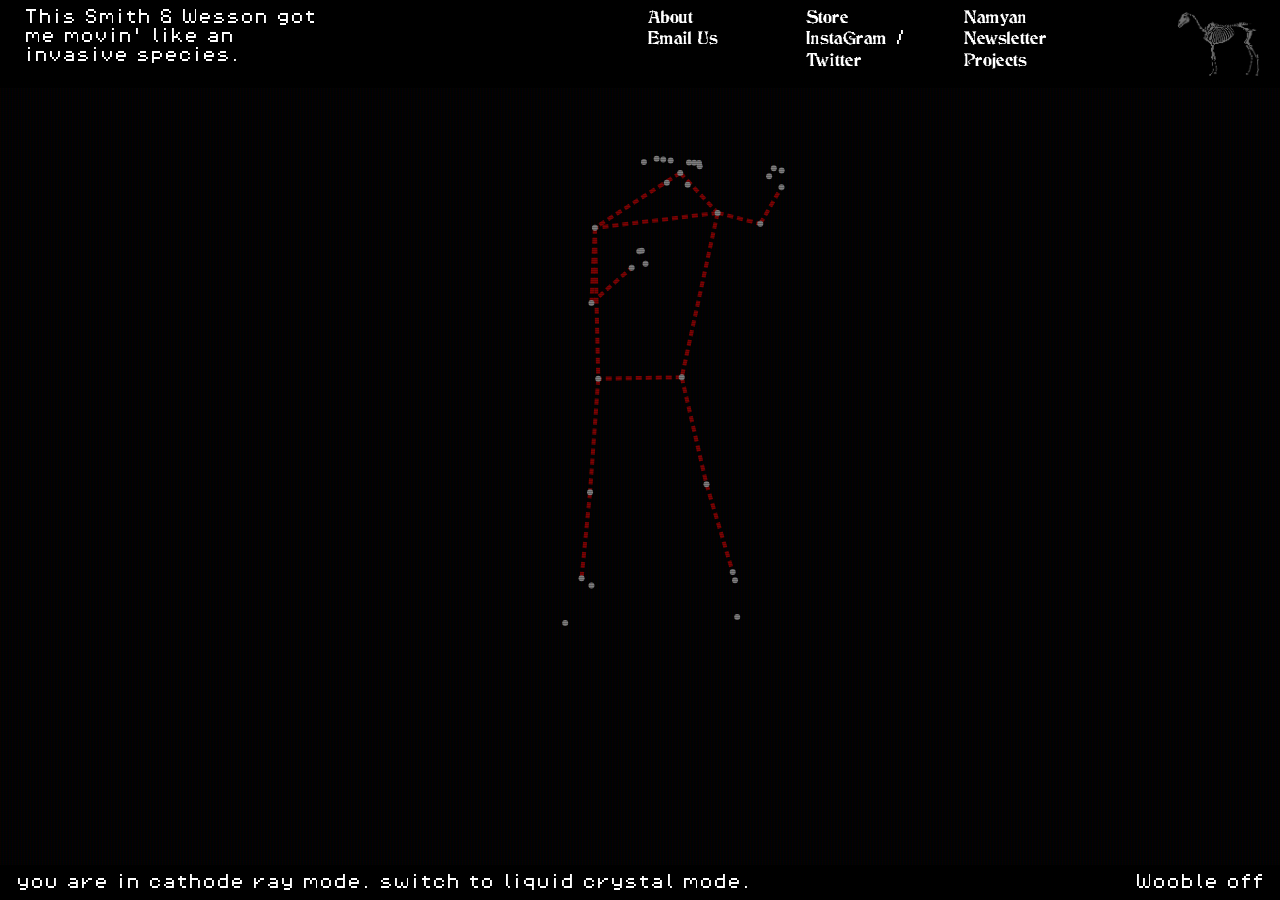
==== index.html @ b389b3a9 "reorder projects descending by date, add hero video to index, compress to mp4" ====
<!DOCTYPE html>
<html>
<head>
  <title>NAMYAN</title>
  <link rel="shortcut icon" type="image/png" href="mouse.png">
  <link rel="icon" type="image/png" href="gmouse.png">

  <meta charset="UTF-8">
  <meta name="viewport" content="width=device-width, initial-scale=1.0, user-scalable=no">
  <meta name="title" content="NAMYAN">
  <meta name="description" content="NAMYAN">

  <!-- Open Graph -->
  <meta property="og:type" content="website">
  <meta property="og:url" content="https://namyan.org/">
  <meta property="og:title" content="NAMYAN">
  <meta property="og:description" content="NAMYAN">
  <meta property="og:image" content="meta.jpg">

  <!-- Twitter Cards -->
  <meta property="twitter:card" content="summary_large_image">
  <meta property="twitter:url" content="https://namyan.org/">
  <meta property="twitter:title" content="NAMYAN">
  <meta property="twitter:description" content="NAMYAN">
  <meta property="twitter:image" content="meta.jpg">

  <!-- Local CSS -->
  <link rel="stylesheet" href="styles.css">
  <link id="mode" rel="stylesheet" href="crt.css">

</head>
<body>

  <svg style="position:fixed;width:0;height:0;z-index:-1" aria-hidden="true">
    <filter id="fisheye">
      <feTurbulence type="fractalNoise" baseFrequency="0.015" numOctaves="1" result="noise"/>
      <feDisplacementMap in="SourceGraphic" in2="noise" scale="30" xChannelSelector="R" yChannelSelector="G"/>
    </filter>
    <filter id="fisheye2">
      <feTurbulence type="fractalNoise" baseFrequency="0.015" numOctaves="1" result="noise"/>
      <feDisplacementMap in="SourceGraphic" in2="noise" scale="25" xChannelSelector="G" yChannelSelector="B"/>
    </filter>
  </svg>

  <div id="header">


  <div class="grid-2">
    <div class="grid-2 def-div">
      <span id="definition" class="defintion"></span>
      <nav class="mobile-menu">Menu</nav>
    </div>
  </div>

  <div class="grid-2">
    <div class="grid-4">
      <ul class="nav">
       <li><a id="link-about" href="about.html">About</a></li>
       <li><a id="" href="mailto:namyan@namyan.org">Email Us</a></li>
        <!-- <li><a id="link-projects" href="projects.html">Projects</a></li> -->
      </ul>
    </div>
    <div class="grid-4">
      <ul class="nav">
               <li><a id="link-support" href="store.html">Store</a></li>
                <li><a id="" href="https://instagram.com/namyan.co" target="_blank">InstaGram</a> / 
            <a href="https://twitter.com/namyan" target="_blank">Twitter</a>
        <!-- <li><a id="link-support" href="store.html">Store</a></li> -->
      </ul>
    </div>
    <div class="grid-4">
      <ul class="nav">
        <li><a id="link-newsletter" href="newsletter.html" target="_blank">Namyan Newsletter</a></li>
        <li><a id="link-projects" href="projects.html">Projects</a></li>
        </li>
      </ul>
    </div>
    <div class="grid-4">
      <div class="nav logo">
        <a href="index.html"><img src="bhorse-bones.png"></a>
      </div>
    </div>
  </div>
</div>
<!-- Fix this -->
<div class="mobile-menu-content">
  <h2><a id="link-participate" href="participate.html">Participate</a></h2>
  <h2><a id="link-projects" href="projects.html">Projects</a></h2>
  <h2><a id="link-about" href="about.html">About</a></h2>
  <h2><a id="link-store" href="store.html">Store</a></h2>
  <h2><a id="link-support" href="donate.html">Support Us</a></h2>
  <h2><a id="link-newsletter" href="newsletter.html" target="_blank">Namyan Newsletter</a></h2>
  <h2><a id="" href="mailto:namyan@gmail.com">Email</a></h2>
  <h2><a id="" href="https://instagram.com/namyan.co" target="_blank">InstaGram</a></h2>
  <h2><a href="https://twitter.com/namyan" target="_blank">Twitter</a></h2>
</div>

  



  <div id="footer">
    <div class="mode"><button id="mode-toggle"></button></div>
    <div class="wobble"><button id="wobble-toggle">Wooble off</button></div>
  </div>


  <div class="website-grid grid-hide">
    <div class="grid-inner">
      <section>
        <div class="grid-2">
          <!-- <div class="chars chars1"></div> -->
          <p class="large">NA</p>
        </div>
        <div class="grid-2">
          <!-- <div class="chars chars1"></div> -->
          <p class="large">M</p>
        </div>
        <div class="grid-2">
          <!-- <div class="chars chars3"></div> -->
          <p class="large">Y</p>
        </div>
        <div class="grid-2">
          <!-- <div class="chars chars4"></div> -->
          <p class="large">AN</p>
        </div>
      </section>
    </div>
  </div>


  <div class="crt-overlay crt-overlay-fullsize"></div>

  <div id="shell" class="shell shell-fullsize home animation alpha" style="min-height: 50vh; display: flex; flex-direction: column;">
  <!-- Loader block here -->
  <div class="loader-content">
    <canvas id="pose-loader" width="400" height="400">
    </canvas>
  </div>

  
 
    <div id="home" class="hide-content shell-content" style="flex: 1; display: flex; flex-direction: column;">




      <div class="intro crt home-intro" style="margin-bottom:80px">

        <!-- <div class="break"></div> -->
        <p tabindex="0" class="large" style="font-size:calc(16px + 2vw) !important">
          <span id="session-name"><a href="index.html">NAMYAN</a></span>
    <span class="tm-mark">  <span style="font-family: var(--alpha-title-font); color:var(--alpha-link); font-size:0.65em"> ™ </span> </span> 
        </p>
      </div>
      
      <!-- Hero video -->
      <div class="grid-2 featured alpha weekend-intensive" style="width:100%; height:35vh; margin-bottom:var(--body-margin); padding:0; border:none; overflow:hidden;">
        <video autoplay muted loop playsinline preload="metadata" style="width:100%;height:100%;object-fit:cover;border-radius:var(--border-rad);">
          <source src="images/Chapel/reverb.mp4" type="video/mp4">
        </video>
      </div>

     <div class="intro-featured" style="margin-top:auto">
        <div class="rows-2">

          <div style="display:flex;gap:var(--body-margin);width:100%">

            <div class="grid-2 featured alpha weekend-intensive" style="width:50%">
              <div class="featured-text">
                <div class="top">
                  <h4 class="type "><a class="pill" href="projects.html">Projects</a></h4>
            <h2 class="title class" style="overflow-wrap: break-word;">Shephard</h2>
                  <h6 class="index-teachers">Photo Shoot</h6>
                </div>
                <div class="bottom">
                  <br><h4 class="details">March, 2026<span class="dot"> · </span>Directed by Usaid Azeem<br>Harun Khan</h4>
                </div>
              </div>
            </div>

            <div class="grid-2 featured alpha weekend-intensive" style="width:50%">
              <div class="featured-text">
                <div class="top">
                  <h4 class="type "><a class="pill" href="projects.html">Projects</a></h4>
            <h2 class="title class" style="overflow-wrap: break-word;">DIS-EXT</h2>
                  <h6 class="index-teachers">Publication</h6>
                </div>
                <div class="bottom">
                  <br><h4 class="details">Feb, 2026<span class="dot"> · </span>Researched by Harun Khan<br>Usaid Azeem</h4>
                </div>
              </div>
            </div>

          </div>

          <div style="display:flex;gap:var(--body-margin);width:100%">
            <div class="grid-2 featured alpha weekend-intensive" style="width:100%">
              <div class="featured-text">
                <div class="top">
                  <h4 class="type "><a class="pill" href="projects.html">Projects</a></h4>
            <h2 class="title class" style="overflow-wrap: break-word;">Reverand</h2>
                  <h6 class="index-teachers">Photo Shoot</h6>
                </div>
                <div class="bottom">
                  <br><h4 class="details">Aug, 2025<span class="dot"> · </span>Directed by Usaid Azeem<br>Harun Khan</h4>
                </div>
              </div>
            </div>
          </div>

        </div>

      </div>




    </div>





  <script src="open.js"></script>
  <script src="outside.js"></script>

</body>
</html>
---- styles.css ----
:root {
    --text-margin: 10vh;
    --body-margin: 1.25vw;
    --program-margin: .5vw;

    --header-height: 88px;
    --footer-height: 35px;
    --border-rad: 4px;

    --small-text: var(--main-small-text);
    --small-line-height: var(--main-small-line-height);
    --medium-text: var(--main-medium-text);
    --medium-line-height: var(--main-medium-line-height);
    --large-text: var(--main-large-text);
    --large-line-height: var(--main-large-line-height);

    --main-small-text: calc(14px + 0.1vw);
    --main-small-line-height: 1;
    --main-medium-text: calc(20px + 0.34vw);
    --main-medium-line-height: 1.1;
    --main-large-text: calc(24px + 2vw);
    --main-large-line-height: 1;

    --main-title-font: 'Hershey', sans-serif;
    --main-header-font: 'Hershey', sans-serif;
    --main-body-font: 'Hershey', sans-serif;
    --main-special-font: 'Screenfont', monospace;

    --alpha-title-font: 'Geneva 9', sans-serif;
    --alpha-header-font: 'Arastin Pro', sans-serif;
    --alpha-body-font: 'DIN Alternate', sans-serif;
    --alpha-special-font: 'Ductus', sans-serif;
}

@font-face {
  font-family: 'Hershey';
  src: url('fonts/JMH Cthulhumbus Arcade.otf') format('opentype');
  font-weight: bold;
}
@font-face {
  font-family: 'Hershey';
  src: url('fonts/PixelOperator8.ttf') format('truetype');
  font-weight: normal;
}
@font-face {
  font-family: 'Geneva 9';
  src: url('fonts/JMH Cthulhumbus Arcade.otf') format('opentype');
}
@font-face {
  font-family: 'Arastin Pro';
  src: url('fonts/PixelOperator8.ttf') format('truetype');
}
@font-face {
  font-family: 'DIN Alternate';
  src: url('fonts/PixelOperator8.ttf') format('truetype');
}
@font-face {
  font-family: 'Ductus';
  src: url('fonts/JMH Cthulhumbus Arcade.otf') format('opentype');
}
@font-face {
  font-family: 'Screenfont';
  src: url('fonts/PixelOperatorMono-Bold.ttf') format('truetype');
}

.alpha.featured .title,
.alpha #session-name, #tag.alpha {
  font-family: var(--alpha-title-font) !important;
  letter-spacing: 0.1rem;
  -webkit-text-stroke: 2px;
}

#tag.alpha {
  color: var(--alpha-text);
}

.alpha.session .title.class {
  font-size: calc(var(--large-text) * .7) !important;
}

.alpha .index-teachers {
  letter-spacing: .05rem;
  font-size: 1.7rem;
}

.alpha #home {
  gap: 0px;
  position: relative;
}

.currently .alpha, .alpha .home-intro {
  position: relative;
}

.alpha p.large {
  font-size: calc(20px + 1.5vw) !important;
}

#session-name a {
  text-decoration: none !important;
}

html {
  box-sizing: border-box;
  scroll-behavior: smooth;
}

.fisheye {
  perspective: 600px;
  perspective-origin: 50% 40%;
}

.fisheye .shell,
.fisheye #shell {
  transform: rotateX(2deg) scale(0.97);
  transform-style: preserve-3d;
  filter: url(#fisheye);
}

.fisheye #header {
  transform: rotateX(-1deg) scale(1.02);
  transform-style: preserve-3d;
  filter: url(#fisheye2);
}

.fisheye #footer {
  transform: rotateX(-1deg) scale(1.02);
  transform-style: preserve-3d;
  filter: url(#fisheye2);
}

*, *:before, *:after {
  box-sizing: inherit;
}

body {
  background-color: var(--background);
  margin: 0;
  font: var(--main-title-font);
  color: inherit;
}

h1, h2, h3, h4, h5, p, ul, li {
  margin: 0;
}

h1 {
  -ms-transform: rotate(0deg) !important;
  -webkit-transform: rotate(0deg) !important;
  transform: rotate(0deg) !important;
}

h1, p.large, .mobile-menu, a.large, h8 {
  font-size: var(--large-text) !important;
  font-weight: lighter;
  font-family: var(--main-title-font);
}

.session .title, .project .title {
  font-size: var(--large-text) !important;
  word-break: break-word;
}

.featured:hover .title, .title:hover,
.featured:hover h6,
.entity:hover h3 {
  color: var(--text-link);
}

.project h4.type {
  text-transform: lowercase;
}

.project h2, .project h6 {
  font-size: var(--medium-text);
}

h2, .mobile-menu-content h2 a {
  font-size: var(--medium-text);
  font-family: var(--main-title-font);
}

h3, section .grid-2 p, .block-text, section .grid-2 ul {
  font-size: var(--medium-text);
  font-weight: lighter;
  line-height: var(--medium-line-height);
  letter-spacing: -.5px;
}

h3, section .grid-2 p, .block-text {
  margin-bottom: calc(var(--text-margin)/3);
}

.labels-info h3 {
  margin-bottom: 0px !important;
  margin-top: calc(var(--body-margin)/3);
}

section .grid-2 ul ul {
  padding-inline-start: calc(var(--body-margin)*6 * -1);
}

section .grid-2 ul li {
  margin-bottom: var(--body-margin);
}

.grid-2 p, section .grid-2 ul {
  padding-right: calc(var(--text-margin)/2);
  list-style: none;
}

.block-text .test-icon, p .test-icon {
  color: var(--text-color);
}
.block-text .test-icon::before, p .test-icon::before, .sfpc-link .test-icon::before {
  content: "\25E6\FE0E";
}
.block-text:nth-of-type(3n) .test-icon::before, p .test-icon:nth-of-type(3n)::before, .sfpc-link:nth-of-type(3n) .test-icon::before {
  content: "*\FE0E";
}
.block-text:nth-of-type(2n) .test-icon::before, p .test-icon:nth-of-type(2n)::before, .sfpc-link:nth-of-type(2n) .test-icon::before {
  content: "\25AB\FE0E";
}
.block-text:nth-of-type(4n) .test-icon::before, p .test-icon:nth-of-type(4n)::before, .sfpc-link:nth-of-type(4n) .test-icon::before {
  content: "\25CC\FE0E";
}
.block-text:nth-of-type(5n) .test-icon::before, p .test-icon:nth-of-type(5n)::before, .sfpc-link:nth-of-type(5n) .test-icon::before {
  content: "\2023\FE0E";
}

section .grid-2 ul li::before {
  content: "\25E6\FE0E";
  font-weight: bold;
  line-height: var(--medium-text);
  display: inline-block;
  width: 1.5em;
  margin-left: -1.5em;
  font-family: var(--main-special-font);
}

section .grid-2 ul li:nth-of-type(3n):before,
section .grid-2 ul:nth-of-type(3n) li:before {
  content: "*\FE0E";
  font-family: var(--main-special-font);
}

section .grid-2 ul li:nth-of-type(2n):before,
section .grid-2 ul:nth-of-type(2n) li:before {
  content: "\25AB\FE0E";
  font-family: var(--main-special-font);
}

section .grid-2 ul li:nth-of-type(4n):before,
section .grid-2 ul:nth-of-type(4n) li:before {
  content: "\25CC\FE0E";
  font-family: var(--main-special-font);
}

section .grid-2 ul li:nth-of-type(5n):before,
section .grid-2 ul:nth-of-type(5n) li:before {
  content: "\2023\FE0E";
  font-family: var(--main-special-font);
}

.no-margin-bottom {
  margin-bottom: 0px !important;
}

.top h3 {
  margin: 0px !important;
}

section .grid-2 p a, .details a, li a, ul a {
  font-weight: bold;
}

section .grid-2 p a:after {
  border-width: 0 0 0px !important;
}

section .grid-2 p a:hover {
  text-decoration: none;
}

section .grid-2 p.large a, a.large {
  font-weight: lighter;
}

.nav.logo img {
  width: 6px;
  height: auto;
  display: flex;
  align-items: center;
  padding: 4px;
}

h4, .roles, caption, figure, p.small, .small {
  font-size: var(--small-text);
  font-weight: bold;
  font-family: var(--main-title-font);
  letter-spacing: 0px;
}

h3 span.small.block {
  font-size: var(--small-text);
  font-weight: bold;
  font-family: var(--main-title-font);
  letter-spacing: 0px;
  display: block;
  background: none !important;
  padding: 3px 0px;
}

.roles {
  display: block;
  margin-top: calc(var(--body-margin)/20);
  margin-bottom: calc(var(--body-margin)/20);
}

h5 {
  font-size: var(--small-text);
  font-weight: normal;
  font-family: var(--main-title-font);
}

h6 {
  font-family: var(--main-special-font) !important;
  font-size: var(--medium-text);
  line-height: var(--medium-line-height);
  margin-bottom: 0;
  margin-top: 0;
  font-weight: lighter;
}

section .grid-2 h6 {
  margin-bottom: calc(var(--text-margin)/3);
  padding-top: calc(var(--text-margin)/3);
}

section .grid-2 h6:first-of-type {
  padding-top: 0px !important;
}

.test-icon {
  font-family: var(--main-special-font) !important;
  font-size: var(--medium-text);
}

p.large .test-icon {
  font-size: var(--large-text);
}

img {
  display: block;
  max-width: 100%;
}

.link-show-grid {
  cursor: pointer;
  display: inline-block;
  line-height: var(--large-text);
}

.website-grid {
  position: fixed;
  background: var(--background);
  padding: calc(var(--body-margin)/2) calc(var(--body-margin)/2) var(--footer-height) calc(var(--body-margin)/2);
  z-index: 999999999999999999999999999999 !important;
  top: 0px;
  left: 0px;
  width: 100%;
  height: 100%;
  opacity: .95;
  display: block;
  pointer-events: none;
  gap: var(--body-margin);
}

.grid-hide {
  opacity: 0;
  visibility: hidden;
}

.grid-show {
  opacity: 1;
  visibility: visible;
}

.grid-inner {
  padding: 0 var(--body-margin) 0 var(--body-margin);
  border-width: 2px;
  border-radius: var(--border-rad);
  height: calc(100vh - calc(var(--body-margin)/2) - var(--footer-height));
  box-sizing: border-box;
}

.grid-inner section {
  display: flex;
  flex-direction: row;
  flex-wrap: nowrap;
  justify-content: space-between;
  column-gap: var(--body-margin);
}

.website-grid .grid-2 {
  position: relative;
  border: 2px dotted var(--text-color);
  border-width: 2px;
  height: calc(100vh - calc(var(--body-margin)/2) - var(--footer-height) - 4px);
  line-height: calc(100vh - calc(var(--body-margin)*2));
  display: block;
  border-radius: var(--border-rad);
  text-align: center;
  box-sizing: border-box;
  width: 25%;
  overflow: hidden;
}

.website-grid .grid-2 p.large {
  position: absolute;
  left: 0px;
  bottom: 0px;
  text-align: center;
  width: 100%;
  padding-right: 0px !important;
  vertical-align: bottom;
}

.chars {
  position: relative;
  left: 0px;
  top: 0px;
  line-height: 1;
  overflow-wrap: break-word;
  word-wrap: break-word;
  hyphens: none;
  font-family: var(--main-special-font);
  text-align: justify;
}

.shell {
  background: var(--background);
  color: var(--text-color);
  border: 1px dotted #000;
  padding: var(--body-margin) var(--body-margin) 0 var(--body-margin);
  position: relative;
  z-index: 11;
  width: calc(100vw - var(--body-margin));
  margin: 0;
  overflow: scroll;
  border-radius: var(--border-rad);
  position: fixed;
  left: calc(var(--body-margin)/2);
  bottom: var(--footer-height);
}

.shell-fullsize {
  height: calc(100% - var(--footer-height) - var(--header-height));
  top: var(--header-height);
  bottom: auto;
}

.shell-fullsize iframe.newsletter-signup {
  border: 0;
  width: 100vw;
  height: calc(100%);
  position: absolute;
  left: 0px;
  top: 0px;
}

.loader-content {
  padding-top: 4vh;
  display: block;
  z-index: 99999999999999999999999999999999;
  width: 100%;
  height: 100%;
  word-break: break-word;
}

.loader-content p {
  display: block;
  word-break: break-word;
}

.loader-content p span {
  margin: 10px 0 0 10px;
  white-space: nowrap;
  overflow: hidden;
  width: 30em;
  animation: type 8s steps(60, end);
  word-break: break-all;
  line-height: var(--large-line-height);
  white-space: pre;
}

@keyframes type {
  from { width: 0; }
}

@keyframes cursor-blink {
  0% { opacity: 0; }
}

.loader-content p::after {
  content: "";
  width: 10px;
  height: calc(var(--large-text)*.5);
  display: inline-block;
  animation: cursor-blink 1.5s steps(2) infinite;
  margin-left: -10px;
}

.crt-overlay {
  padding: var(--body-margin) var(--body-margin) 0 var(--body-margin);
  pointer-events: none;
  z-index: 99999999999999999999999999999999;
  width: calc(100vw - var(--body-margin));
  margin: 0;
  border-radius: var(--border-rad);
  position: fixed;
  left: calc(var(--body-margin)/2);
}

.expand-intro {
  cursor: pointer;
}

.hide {
  display: inline-block;
  height: 0px !important;
  width: 0px !important;
  visibility: hidden;
  opacity: 0;
}

.hide-content {
  display: none;
}

.show {
  display: block;
  height: auto;
  visibility: visible;
  opacity: 1;
}

a {
  transition: all .2s ease-in-out;
}

#header {
  position: fixed;
  top: 0px;
  left: 0px;
  width: 100%;
  display: flex;
  justify-content: space-between;
  padding: calc(var(--body-margin)/2) var(--body-margin);
  z-index: 10000;
  background: #000;
  color: #fff;
  font-family: var(--main-title-font);
  font-weight: normal;
  font-size: var(--small-text);
  line-height: 1.25;
}

#header .grid-2 {
  width: 50%;
  display: flex;
  gap: var(--body-margin);
  padding-left: calc(var(--body-margin)/2);
  box-sizing: border-box;
}

#header .grid-2 .grid-2 {
  padding-left: 0px !important;
}

#header .grid-4 {
  width: 25%;
}

#header .grid-4 .nav a {
  color: #fff;
  text-decoration: none;
  line-height: 1.4;
}

#header .grid-4 .nav a:hover {
  text-decoration: underline;
}

#header ul {
  list-style: none;
  padding-inline-start: 0px !important;
}

#header .logo img {
  max-height: calc(var(--header-height) - calc(var(--body-margin)));
  height: var(--header-height);
  width: auto;
  float: right;
}

.def-div {
  cursor: pointer;
}

.def-div:hover {
  opacity: .6;
}

.logo, .mobile-menu {
  transition: all .2s ease-in-out;
}

.mobile-menu.hide-menu {
  pointer-events: none;
}

.logo:hover, .mobile-menu:hover {
  opacity: .6;
}

#footer {
  position: fixed;
  bottom: 0px;
  left: 0px;
  width: 100%;
  display: block;
  padding: 0 var(--body-margin);
  z-index: 10000;
  background: #000 !important;
  color: #fff;
  height: var(--footer-height);
}

#footer .mode {
  float: left;
  color: #fff;
  font-family: var(--main-title-font);
  font-weight: normal;
  font-size: var(--small-text);
  line-height: var(--footer-height);
  vertical-align: center;
}

#footer .mode a {
  font-weight: bold;
  text-decoration: none;
  color: #fff;
}

#footer .wobble {
  float: right;
  color: #fff;
  font-family: var(--main-title-font);
  font-weight: normal;
  font-size: var(--small-text);
  line-height: var(--footer-height);
  vertical-align: center;
  display: block;
}

#footer button, input[type="submit"], input[type="reset"] {
  background: none;
  color: inherit;
  border: none;
  padding: 0;
  font: inherit;
  cursor: pointer;
  outline: inherit;
}

.footer-left {
  float: left;
}

.footer-right {
  float: right;
}

section {
  display: flex;
  column-gap: calc(var(--body-margin));
  scroll-margin: var(--text-margin);
}

.break {
  border-bottom-width: 1px dotted;
  border-bottom: 1px dotted var(--text-color);
  margin-bottom: var(--text-margin);
  padding-bottom: var(--text-margin);
}

.break-endpage {
  margin-bottom: calc(var(--text-margin)*3);
}

.break-noline {
  margin-bottom: var(--text-margin);
}

.break-noline-small {
  margin-bottom: calc(var(--text-margin)/3);
}

section .left, section .grid-2 {
  width: 50%;
}

section.closed {
  display: flex;
  margin-bottom: 0px !important;
  padding-bottom: var(--text-margin);
  border-bottom: 0px !important;
}



#home {
  position: relative;
  z-index: 100;
  height: 100%;
  display: flex;
  flex-direction: row;
  flex-wrap: wrap;
  align-items: flex-start;
  align-content: space-between;
  gap: var(--text-margin);
}

.home {
  font-family: var(--main-title-font);
  color: var(--text-color);
}

.grid-1, .grid-1-img {
  display: flex;
  flex-wrap: wrap;
  justify-content: flex-start;
  column-gap: var(--body-margin);
  row-gap: var(--body-margin);
}

.currently {
  min-height: 20vh;
}

.rows-2 {
  display: flex;
  gap: var(--body-margin);
  flex-direction: column;
  flex-wrap: nowrap;
}

.grid-1 .grid-4, .grid-1-img .grid-4 {
  display: flex;
  width: calc(25% - var(--body-margin));
  min-width: 280px;
  flex: 1 1 calc(25% - var(--body-margin));
}

#section-projects .grid-1 .grid-4 {
  width: calc(33.33% - var(--body-margin));
  flex: 1 1 calc(33.33% - var(--body-margin));
  min-width: 300px;
}

#section-projects .grid-4.featured img {
  width: 100%;
  height: 250px;
  object-fit: cover;
}

.grid-1-img img {
  box-sizing: border-box;
  border-radius: var(--border-rad);
}

.grid-1 .grid-2 {
  display: flex;
  width: calc(50% + var(--body-margin));
}

.grid-8 {
  display: flex;
  width: 12.5%;
  max-width: 100%;
  overflow: hidden;
}

.stacked-8 .grid-8 {
  display: flex;
  width: 100%;
}

.featured, .featured-div {
  box-sizing: border-box;
  border-radius: var(--border-rad);
  font-family: var(--main-title-font);
  min-height: 20vh;
  padding: var(--program-margin);
  cursor: pointer;
  border-width: 2px;
  border-style: dotted;
}

.featured h2.title, .featured-div h2.title {
  font-weight: lighter;
}

.featured img {
  border-radius: var(--border-rad);
}

.intro-featured {
  width: 100%;
  padding-bottom: var(--body-margin);
}

.featured:hover, .featured-div:hover {
  background-size: 150%;
  box-shadow: 0px 0px 15px var(--box-shadow);
}

.featured a, .featured-div a {
  text-decoration: none;
  color: inherit;
}

.featured p a {
  text-decoration: underline;
}

.featured a:hover, .featured-div a:hover {
  opacity: .8;
}

.grid-2.featured h4.type, .grid-1.featured h4.type {
  font-size: var(--small-text);
  font-weight: bold;
}

.type {
  margin-bottom: var(--program-margin);
}

.grid-2.featured h2, .grid-1.featured h2 {
  font-size: var(--large-text);
  font-weight: lighter !important;
}

.grid-2.featured h4, .grid-1.featured h4 {
  font-size: var(--medium-text);
  font-weight: lighter;
}

.grid-2 .featured-text, .grid-1 .featured-text {
  flex-direction: column;
  justify-content: space-between;
}

.featured-text {
  width: 100%;
  display: flex;
}

.grid-4 .featured-text, .grid-1 .featured-text {
  flex-direction: column;
  justify-content: space-between;
}

.participate .featured-text img {
  margin-bottom: var(--program-margin);
}

.participate .featured-text .bottom {
  margin-top: var(--body-margin);
  line-height: 1.2;
}

.featured-text .bottom {
  line-height: 1.2;
}

.grid-4.featured .dot {
  display: block;
  visibility: hidden;
  line-height: 0;
}

.underline, a.underline {
  text-decoration: underline !important;
}

.nav li a.underline:hover, .nav li a:hover {
  opacity: .6;
}

section ul {
  list-style-type: disc;
  margin-block-start: 1em;
  margin-block-end: 1em;
  margin-inline-start: 0px;
  margin-inline-end: 0px;
  padding-inline-start: 0px;
  list-style-type: circle;
}

p a, .details a, li a, ul a {
  text-decoration: underline;
  position: relative;
}

a.citation {
  text-decoration-style: dotted !important;
  cursor: pointer;
  display: inline;
}

.sup {
  vertical-align: super;
  font-size: var(--medium-text);
  font-family: var(--main-special-font);
  color: var(--text-link);
}

.grid-2 .citation sup, .grid-2 sup {
  font-size: var(--small-text) !important;
  color: var(--text-link) !important;
  font-weight: bold;
}

span.reference {
  display: block;
  margin-bottom: var(--body-margin);
  scroll-margin: var(--body-margin);
}

.intro a, p.large a, a.large {
  text-underline-offset: 4px;
  text-decoration-thickness: 3px;
}

p a:hover, .details a:hover {
  text-decoration: none;
}

i.special {
  text-transform: lowercase;
  font-style: normal;
}

.type-list-comma {
  text-transform: lowercase;
}

.intro .bio {
  display: inline-block;
  vertical-align: bottom;
  width: var(--large-text);
  height: var(--large-text);
  background-size: cover;
  border-radius: 100%;
}

.mobile-menu, .mobile-menu-content {
  display: none;
}

.mobile-menu-content {
  opacity: 0;
  display: flex;
  height: 0px;
  overflow: hidden;
}

.class-details {
  display: flex;
  flex-direction: column;
  font-size: var(--medium-text);
  line-height: calc(var(--medium-line-height)*1.5);
}

.market-details.class-details .details {
  align-content: center;
  align-items: center;
}

.product-images {
  margin-bottom: calc(var(--text-margin)/4);
}

.class-details .details {
  display: flex;
  gap: var(--body-margin);
}

.class-details .details .labels {
  width: calc(25% - var(--body-margin)/2);
  font-family: var(--main-special-font);
  text-transform: lowercase;
  overflow-wrap: break-word;
}

.class-details .details .labels-info {
  width: calc(75% - var(--body-margin)/2);
}

.class-details img {
  border-radius: var(--border-rad);
  margin-bottom: calc(var(--text-margin)/2);
}

.class-details .apply {
  border-radius: var(--border-rad);
  margin-top: calc(var(--body-margin)*2);
}

span#cost, h3 span, p span#cost {
  background: var(--text-link);
  border-radius: var(--border-rad);
  padding: 1px 5px;
  color: var(--background);
  font-family: var(--main-special-font);
  font-weight: normal;
  line-height: 1.4;
}

span#tag {
  border-radius: var(--border-rad);
  padding: 3px 5px 1px 5px;
  font-weight: normal;
  border: 1px solid;
}

#tag a, a#tag, a span#tag, .class-list-session h4 a {
  text-decoration: none !important;
}

#tag:hover {
  background-size: 150%;
  box-shadow: 0px 0px 15px var(--box-shadow);
}

.labels-info span.expand {
  line-height: calc(var(--medium-line-height)*1.5) !important;
}

span.expand {
  display: inline;
  cursor: pointer;
  line-height: var(--large-line-height);
}

span.expand.active {
  display: inline;
  color: var(--text-link) !important;
  line-height: var(--large-line-height);
}

span.expand.active a.link {
  display: none;
  line-height: var(--large-line-height);
}

.expanded {
  text-decoration: none !important;
  line-height: var(--large-line-height);
}

.labels-info .expanded {
  color: var(--text-color);
  line-height: calc(var(--medium-line-height)*1.5) !important;
}

span.expand.active {
  text-decoration: none !important;
  line-height: var(--large-line-height);
}

.hide-expanded {
  display: none;
  line-height: var(--large-line-height);
}

audio {
  width: 100%;
  max-width: 100%;
  margin: 2vw 0;
}

video {
  width: 100%;
  max-width: 100%;
  margin: 2vw 0;
  border-radius: var(--border-rad);
}

.hide-desk {
  display: none;
}

.hide-mobile {
  display: block;
}

.loader-content {
  position: fixed;
  inset: 0;
  background: black;
  z-index: 9999;
  display: flex;
  justify-content: center;
  align-items: center;
}

#pose-loader {
  width: 100vw;
  height: 100vh;
  display: block;
}

@media (max-width: 768px) {
  .hide-desk {
    display: block;
  }

  .hide-mobile {
    display: none;
  }

  :root {
    --text-margin: 10vh;
    --body-margin: 1.25vw;
    --program-margin: 1.5vw;
  }

  .grid-1 .grid-2, .grid-1 .grid-4 {
    width: 100% !important;
    flex: none !important;
    margin-bottom: calc(var(--body-margin)*2);
  }

  .grid-1-img .grid-4 {
    width: calc(50% - var(--body-margin)) !important;
    display: inline-block;
    margin-bottom: var(--body-margin);
  }

  .grid-2 p, .grid-2 ul {
    padding-right: 0;
  }

  section ul, section ol {
    padding-inline-start: calc(var(--body-margin)*6);
  }

  section ul ul, section ol ol {
    padding-inline-start: calc(var(--body-margin)*6 * -1);
  }

  section .grid-2 ul, section .grid-2 ul ul,
  section .grid-2 ol, section .grid-2 ol ol {
    padding-right: 0px;
  }

  section {
    display: block;
  }

  section .grid-2 h1 {
    margin-bottom: calc(var(--text-margin)/2);
  }

  section .grid-2 {
    width: 100%;
  }

  .grid-1 {
    display: block;
  }

  ul.nav {
    display: none;
  }

  #header {
    display: block !important;
  }

  #header .grid-4 {
    width: 100%;
    float: left;
    display: block !important;
  }

  #header .grid-2 {
    width: 50%;
    float: left;
    display: inline-block !important;
  }

  #header .grid-2 .grid-2 {
    width: 50%;
    float: left;
    display: inline-block !important;
  }

  #header .logo {
    float: right;
    text-align: right;
    display: block;
    width: 100%;
  }

  #header .logo img {
    float: right;
    position: absolute;
    right: var(--body-margin);
    height: calc(100% - var(--footer-height) - var(--body-margin)/2);
  }

  .mobile-menu {
    display: inline-block;
    cursor: pointer;
  }

  .mobile-menu-content-show {
    opacity: 1;
    display: flex;
    position: fixed;
    left: var(--body-margin);
    top: var(--header-height);
    height: 20%;
    z-index: 999999999999;
    width: calc(100% - var(--body-margin)*2);
    text-align: center;
    flex-direction: row;
    flex-wrap: wrap;
    align-content: stretch;
    justify-content: center;
    align-items: stretch;
  }

  .mobile-menu-content h2 {
    display: inline-block;
    font-weight: lighter;
  }

  .mobile-menu-content a {
    color: #fff;
    text-decoration: none;
    margin: calc(var(--body-margin)*6);
    line-height: 1.5;
  }

  .mobile-menu-content a:hover {
    opacity: .6;
  }

  .shell {
    width: calc(100vw - calc(var(--body-margin)));
  }

  .shell-fullsize {
    height: calc(100% - var(--footer-height) - var(--header-height));
    top: var(--header-height);
  }

  .shell-halfsize {
    height: calc(80% - var(--footer-height) - var(--header-height));
    top: calc(var(--header-height) + 20%);
  }

  .shell-fullsize .newsletter-signup {
    border: 0;
    width: 100vw;
    height: 100%;
    position: absolute;
    left: 0px;
    top: 0px;
  }

  section.stacked-4 .grid-1 {
    grid-template-columns: repeat(2,1.2fr);
    grid-column-gap: var(--body-margin);
    grid-row-gap: var(--body-margin);
  }

  section.stacked-4 .grid-1 .grid-4 {
    width: 100% !important;
  }

  .grid-4.featured .bottom > h4 > span {
    display: block !important;
    visibility: hidden !important;
    line-height: 0;
  }

  .stacked .grid-1.featured {
    margin-bottom: calc(var(--body-margin)*2);
  }

  .defintion {
    visibility: hidden;
    display: none;
    height: 0px;
  }

  .project .title {
    font-size: var(--medium-text) !important;
  }

  .project h6 {
    font-size: var(--small-text) !important;
  }

  figure.item img {
    max-height: 30vh !important;
    height: 30vh !important;
  }

  .featured-text.half {
    width: 100% !important;
    display: flex;
    flex-direction: row !important;
    font-size: var(--medium-text);
    padding-right: 0;
    gap: calc(var(--body-margin)*8);
  }

  .featured-text.half div {
    width: calc(100%) !important;
  }

  .website-grid {
    display: none;
    visibility: hidden;
    pointer-events: none;
  }

  .link-show-grid {
    pointer-events: none;
    text-decoration: none;
  }

  .intro a, p.large a, a.large {
    text-underline-offset: 3px;
    text-decoration-thickness: 2px;
  }
}
---- crt.css ----
:root {
    --background: #0a0a0a;
    --text-color: #DDDDDD;
    --text-link: #DDDDDD;
    --box-shadow: rgba(255,255,255,.5);
}



.sfpc-links-avatar {
  background-image: url('logo-crt.jpg');
}

body {
  color: var(--text-color);
}

a {
  color: var(--text-link);
}

.shell {
  border: 1px dotted #fff;
  box-sizing: border-box;
}

iframe {
  -webkit-filter: grayscale(100%);
filter: grayscale(100%);
}

.title-image {
  -webkit-filter: grayscale(100%);
filter: grayscale(100%);
}


.chars {
  opacity: .35;
}

h3 span.small.block {
    color: var(--text-color);
}

.tm-mark {
  font-family: var(--alpha-title-font);
  color: var(--alpha-link);
  font-size: 0.65em;
  position: absolute;
  top: -1px; /* tweak this */
}

.bio, img, .item img, .item-first, video {
  -webkit-filter: grayscale(100%) !important;
}

/* Unset the filter since featured sections are already grayscale-filtered.
   This reduces processing power and avoids crashes when there's a lot of images on mobile. */
.featured img {
  -webkit-filter: unset !important;
}

.featured {
  -webkit-filter: grayscale(100%);
  background-color: var(--background) !important;
  color: var(--text-color) !important;
  box-sizing: border-box;
  border-color: var(--text-color) !important;
}

        .featured:hover {
          box-shadow: 0px 0px 25px var(--box-shadow);
        }


.invert {
  filter:invert(1) !important;
}
@keyframes flicker {
  0% {
    opacity: 0.27861;
  }
  5% {
    opacity: 0.34769;
  }
  10% {
    opacity: 0.23604;
  }
  15% {
    opacity: 0.90626;
  }
  20% {
    opacity: 0.18128;
  }
  25% {
    opacity: 0.83891;
  }
  30% {
    opacity: 0.65583;
  }
  35% {
    opacity: 0.67807;
  }
  40% {
    opacity: 0.26559;
  }
  45% {
    opacity: 0.84693;
  }
  50% {
    opacity: 0.96019;
  }
  55% {
    opacity: 0.08594;
  }
  60% {
    opacity: 0.20313;
  }
  65% {
    opacity: 0.71988;
  }
  70% {
    opacity: 0.53455;
  }
  75% {
    opacity: 0.37288;
  }
  80% {
    opacity: 0.71428;
  }
  85% {
    opacity: 0.70419;
  }
  90% {
    opacity: 0.7003;
  }
  95% {
    opacity: 0.36108;
  }
  100% {
    opacity: 0.24387;
  }
}
@keyframes textShadow {
  0% {
    text-shadow: 0.4389924193300864px 0 1px rgba(0,30,255,0.5), -0.4389924193300864px 0 1px rgba(255,0,80,0.3), 0 0 3px;
  }
  5% {
    text-shadow: 2.7928974010788217px 0 1px rgba(0,30,255,0.5), -2.7928974010788217px 0 1px rgba(255,0,80,0.3), 0 0 3px;
  }
  10% {
    text-shadow: 0.02956275843481219px 0 1px rgba(0,30,255,0.5), -0.02956275843481219px 0 1px rgba(255,0,80,0.3), 0 0 3px;
  }
  15% {
    text-shadow: 0.40218538552878136px 0 1px rgba(0,30,255,0.5), -0.40218538552878136px 0 1px rgba(255,0,80,0.3), 0 0 3px;
  }
  20% {
    text-shadow: 3.4794037899852017px 0 1px rgba(0,30,255,0.5), -3.4794037899852017px 0 1px rgba(255,0,80,0.3), 0 0 3px;
  }
  25% {
    text-shadow: 1.6125630401149584px 0 1px rgba(0,30,255,0.5), -1.6125630401149584px 0 1px rgba(255,0,80,0.3), 0 0 3px;
  }
  30% {
    text-shadow: 0.7015590085143956px 0 1px rgba(0,30,255,0.5), -0.7015590085143956px 0 1px rgba(255,0,80,0.3), 0 0 3px;
  }
  35% {
    text-shadow: 3.896914047650351px 0 1px rgba(0,30,255,0.5), -3.896914047650351px 0 1px rgba(255,0,80,0.3), 0 0 3px;
  }
  40% {
    text-shadow: 3.870905614848819px 0 1px rgba(0,30,255,0.5), -3.870905614848819px 0 1px rgba(255,0,80,0.3), 0 0 3px;
  }
  45% {
    text-shadow: 2.231056963361899px 0 1px rgba(0,30,255,0.5), -2.231056963361899px 0 1px rgba(255,0,80,0.3), 0 0 3px;
  }
  50% {
    text-shadow: 0.08084290417898504px 0 1px rgba(0,30,255,0.5), -0.08084290417898504px 0 1px rgba(255,0,80,0.3), 0 0 3px;
  }
  55% {
    text-shadow: 2.3758461067427543px 0 1px rgba(0,30,255,0.5), -2.3758461067427543px 0 1px rgba(255,0,80,0.3), 0 0 3px;
  }
  60% {
    text-shadow: 2.202193051050636px 0 1px rgba(0,30,255,0.5), -2.202193051050636px 0 1px rgba(255,0,80,0.3), 0 0 3px;
  }
  65% {
    text-shadow: 2.8638780614874975px 0 1px rgba(0,30,255,0.5), -2.8638780614874975px 0 1px rgba(255,0,80,0.3), 0 0 3px;
  }
  70% {
    text-shadow: 0.48874025155497314px 0 1px rgba(0,30,255,0.5), -0.48874025155497314px 0 1px rgba(255,0,80,0.3), 0 0 3px;
  }
  75% {
    text-shadow: 1.8948491305757957px 0 1px rgba(0,30,255,0.5), -1.8948491305757957px 0 1px rgba(255,0,80,0.3), 0 0 3px;
  }
  80% {
    text-shadow: 0.0833037308038857px 0 1px rgba(0,30,255,0.5), -0.0833037308038857px 0 1px rgba(255,0,80,0.3), 0 0 3px;
  }
  85% {
    text-shadow: 0.09769827255241735px 0 1px rgba(0,30,255,0.5), -0.09769827255241735px 0 1px rgba(255,0,80,0.3), 0 0 3px;
  }
  90% {
    text-shadow: 3.443339761481782px 0 1px rgba(0,30,255,0.5), -3.443339761481782px 0 1px rgba(255,0,80,0.3), 0 0 3px;
  }
  95% {
    text-shadow: 2.1841838852799786px 0 1px rgba(0,30,255,0.5), -2.1841838852799786px 0 1px rgba(255,0,80,0.3), 0 0 3px;
  }
  100% {
    text-shadow: 2.6208764473832513px 0 1px rgba(0,30,255,0.5), -2.6208764473832513px 0 1px rgba(255,0,80,0.3), 0 0 3px;
  }
}


@keyframes textShadowBig {
  0% {
    text-shadow: 0.4389924193300864px 0 1px rgba(0,30,255,0.5), -0.4389924193300864px 0 1px rgba(255,0,80,0.3), 0 0 3px;
  }
  25% {
    text-shadow: 1.6125630401149584px 0 1px rgba(0,30,255,0.5), -1.6125630401149584px 0 1px rgba(255,0,80,0.3), 0 0 3px;
  }
  50% {
    text-shadow: 0.08084290417898504px 0 1px rgba(0,30,255,0.5), -0.08084290417898504px 0 1px rgba(255,0,80,0.3), 0 0 3px;
  }
  75% {
    text-shadow: 1.8948491305757957px 0 1px rgba(0,30,255,0.5), -1.8948491305757957px 0 1px rgba(255,0,80,0.3), 0 0 3px;
  }
  100% {
    text-shadow: 2.6208764473832513px 0 1px rgba(0,30,255,0.5), -2.6208764473832513px 0 1px rgba(255,0,80,0.3), 0 0 3px;
  }
}
/* #shell::after, */

.flickering::after {
   animation: flicker 1s infinite;
}
.crt-overlay::after {
  content: " ";
  display: block;
  position: fixed;
  top: var(--header-height);
  left: 0;
  bottom: 0;
  right: 0;
  background: rgba(18, 16, 16, 0.1);
  opacity: 0;
  z-index: 999999999999999999999999999;
  pointer-events: none;
  /* animation: flicker 1s infinite; */
  /* height: calc(100% - var(--footer-height) - var(--header-height)); */
}
/* #shell::before  */
.crt-overlay::before
{
  content: " ";
  display: block;
  position: fixed;
  top: var(--header-height);
  left: 0;
  bottom: 0;
  right: 0;
  background: linear-gradient(rgba(18, 16, 16, 0) 50%, rgba(0, 0, 0, 0.25) 50%), linear-gradient(90deg, rgba(255, 0, 0, 0.06), rgba(0, 255, 0, 0.02), rgba(0, 0, 255, 0.06));
  z-index: 999999999999999999999999999;
  background-size: 100% 2px, 3px 100%;
  pointer-events: none;
  /* height: calc(100% - var(--footer-height) - var(--header-height)); */
}

.crt-overlay-fullsize::after, .crt-overlay-fullsize::before {
  height: calc(100% - var(--footer-height) - var(--header-height));
}

.crt-overlay-halfsize::after, .crt-overlay-halfsize::before {
  height: calc(80% - var(--footer-height) - var(--header-height));
  top: calc(var(--header-height) + 20%) ;
}


#shell h1, #shell p.large {
  text-shadow: 3px 0 1px rgba(0,30,255,0.5), -3px 0 1px rgba(255,0,80,0.3), 0 0 3px;
    /* animation: textShadowBig 1s infinite; */
}

.loader-content p::after {
  box-shadow: 3px 0 1px rgba(0,30,255,0.5), -3px 0 1px rgba(255,0,80,0.3), 0 0 3px;

  color: var(--text-color) !important;
}

@media (max-width: 768px) {

    #shell h1
    , #shell p.large
    /* , #shell p.large a */
    /* , #shell p.large:hover */
    {
      animation: textShadow 10s infinite;
    }

}
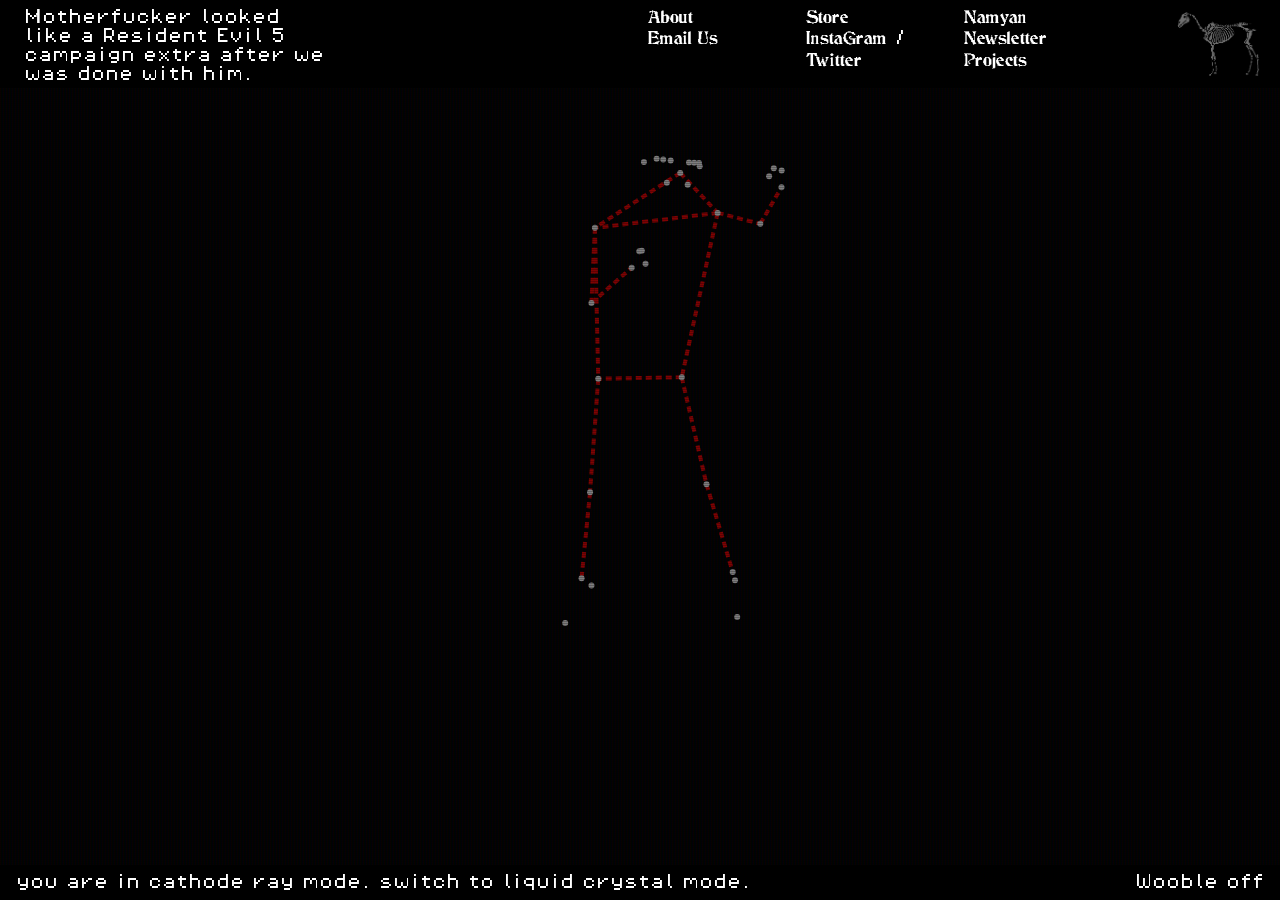
==== commit e4c8d959: "fix video loading: remove preload=metadata, encode to 8-bit H.264, use pose fetch instead of window." ====
--- a/index.html
+++ b/index.html
@@ -156,7 +156,7 @@
       
       <!-- Hero video -->
       <div class="grid-2 featured alpha weekend-intensive" style="width:100%; height:35vh; margin-bottom:var(--body-margin); padding:0; border:none; overflow:hidden;">
-        <video autoplay muted loop playsinline preload="metadata" style="width:100%;height:100%;object-fit:cover;border-radius:var(--border-rad);">
+        <video autoplay muted loop playsinline style="width:100%;height:100%;object-fit:cover;border-radius:var(--border-rad);">
           <source src="images/Chapel/reverb.mp4" type="video/mp4">
         </video>
       </div>
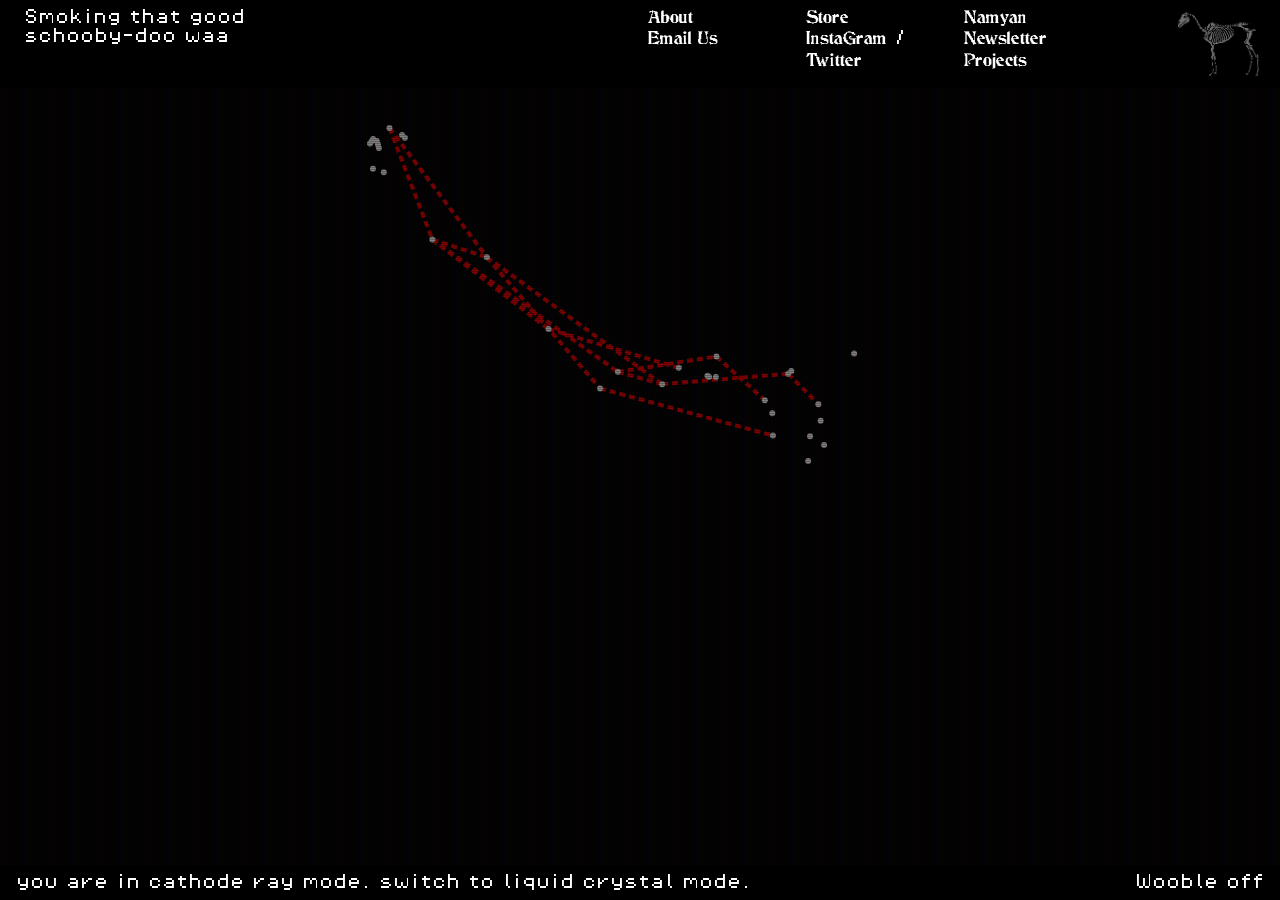
==== commit cdf3f2dd: "swap to church video, fix autoplay by calling play() after content reveal" ====
--- a/index.html
+++ b/index.html
@@ -157,7 +157,7 @@
       <!-- Hero video -->
       <div class="grid-2 featured alpha weekend-intensive" style="width:100%; height:35vh; margin-bottom:var(--body-margin); padding:0; border:none; overflow:hidden;">
         <video autoplay muted loop playsinline style="width:100%;height:100%;object-fit:cover;border-radius:var(--border-rad);">
-          <source src="images/Chapel/reverb.mp4" type="video/mp4">
+          <source src="images/Chapel/church.mp4" type="video/mp4">
         </video>
       </div>
 
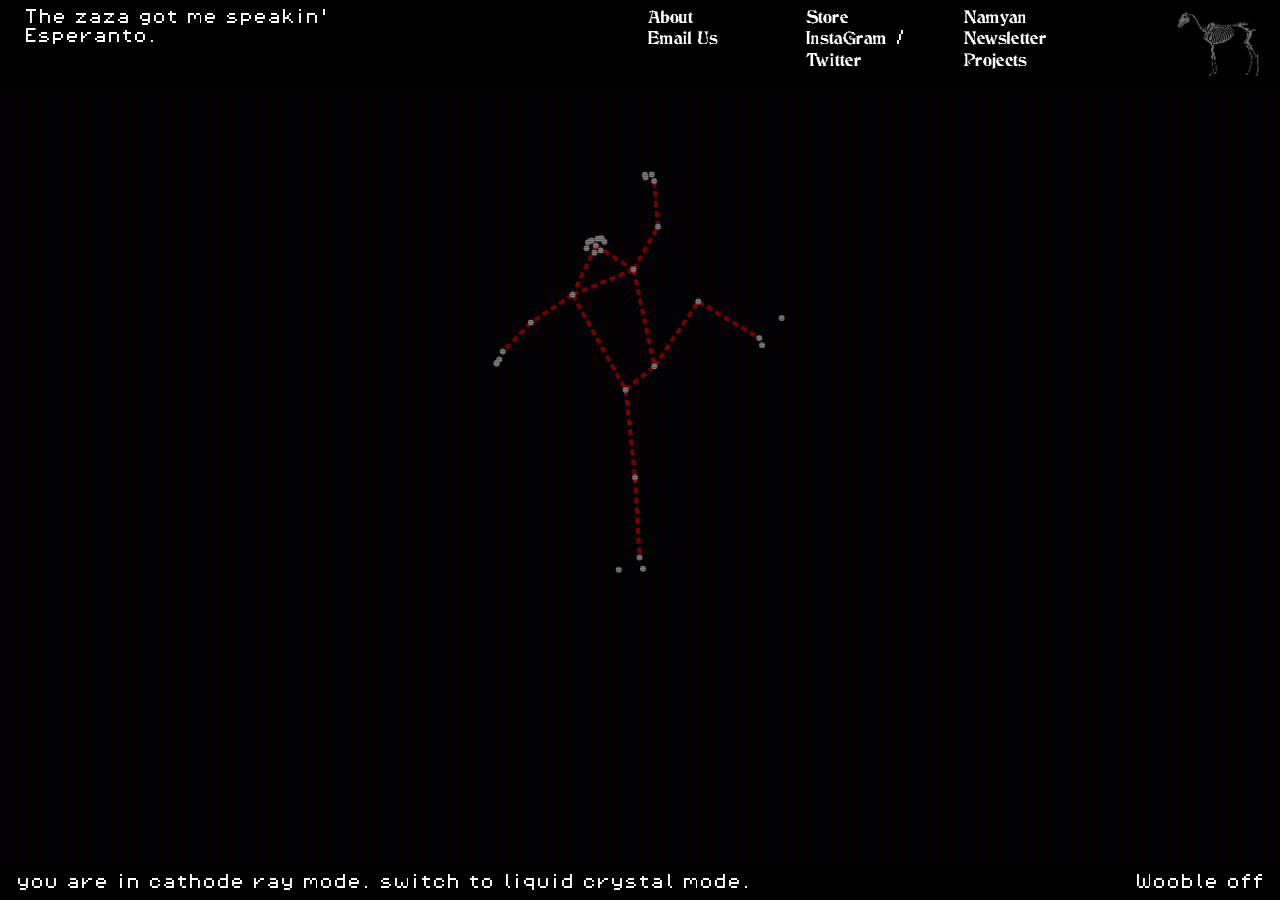
==== commit a75550c2: "feat: hero video with 5px gap below bigger NAMYAN text, flex fill layout, 6s loader timeout" ====
--- a/index.html
+++ b/index.html
@@ -27,6 +27,7 @@
   <!-- Local CSS -->
   <link rel="stylesheet" href="styles.css">
   <link id="mode" rel="stylesheet" href="crt.css">
+  <link rel="preload" href="images/Chapel/reverb.mp4" as="video" type="video/mp4">
 
 </head>
 <body>
@@ -139,25 +140,24 @@
   </div>
 
   
- 
+
     <div id="home" class="hide-content shell-content" style="flex: 1; display: flex; flex-direction: column;">
 
 
 
-
-      <div class="intro crt home-intro" style="margin-bottom:80px">
+      <div class="intro crt home-intro" style="margin-bottom:5px">
 
         <!-- <div class="break"></div> -->
-        <p tabindex="0" class="large" style="font-size:calc(16px + 2vw) !important">
+        <p tabindex="0" class="large" style="font-size:calc(20px + 3vw) !important">
           <span id="session-name"><a href="index.html">NAMYAN</a></span>
     <span class="tm-mark">  <span style="font-family: var(--alpha-title-font); color:var(--alpha-link); font-size:0.65em"> ™ </span> </span> 
         </p>
       </div>
-      
+
       <!-- Hero video -->
-      <div class="grid-2 featured alpha weekend-intensive" style="width:100%; height:35vh; margin-bottom:var(--body-margin); padding:0; border:none; overflow:hidden;">
-        <video autoplay muted loop playsinline style="width:100%;height:100%;object-fit:cover;border-radius:var(--border-rad);">
-          <source src="images/Chapel/church.mp4" type="video/mp4">
+      <div id="hero-video" style="width:100%; height:calc(45vh + 80px); margin-bottom:var(--body-margin); overflow:hidden; position:relative; border-radius:var(--border-rad);">
+        <video muted loop playsinline style="width:100%;height:100%;object-fit:cover;display:block;margin:0;" id="hero-vid">
+          <source src="images/Chapel/reverb.mp4" type="video/mp4">
         </video>
       </div>
 
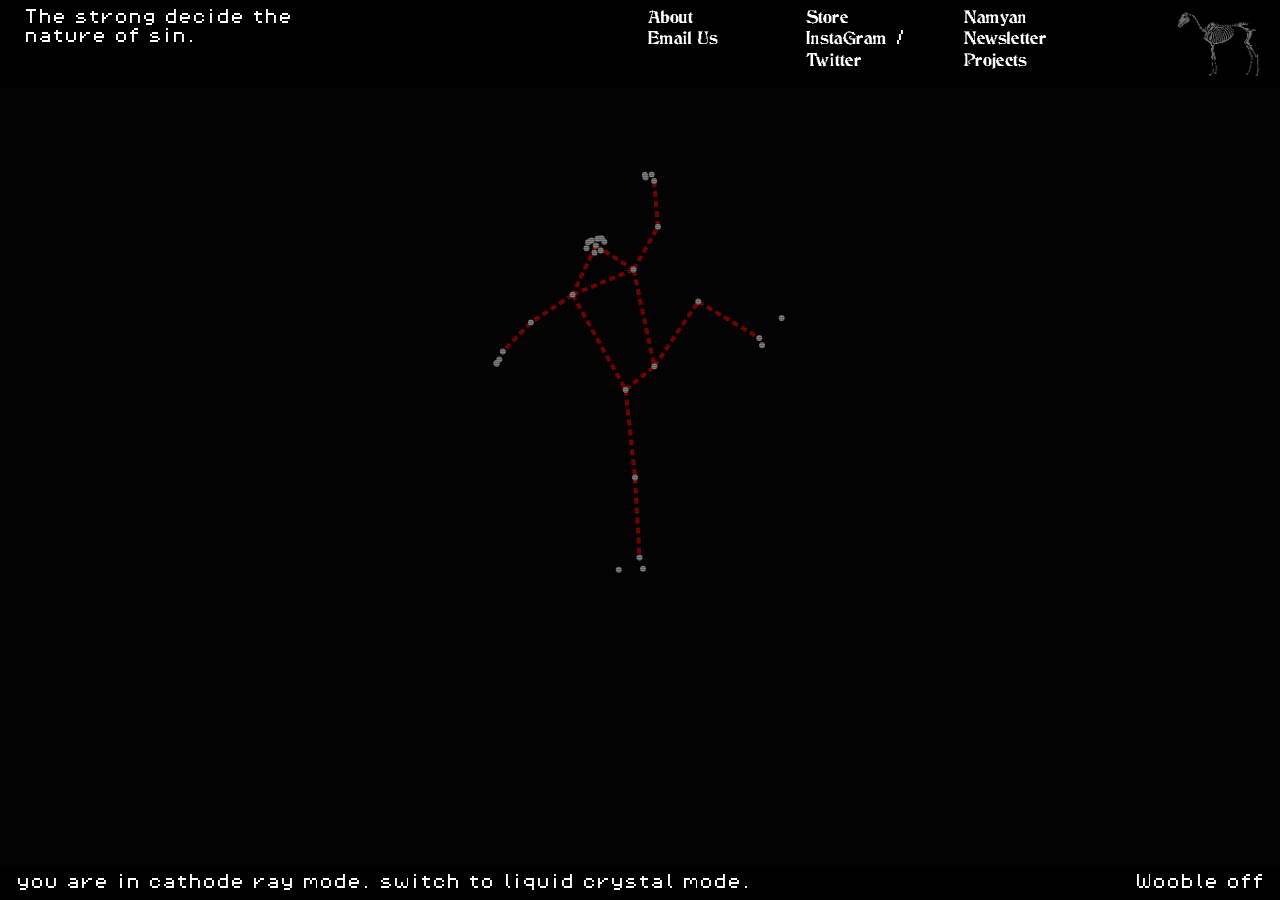
==== commit 472e5078: "fix: full-screen mobile menu overlay (inset:0, height:auto), hamburger toggle, poetry inside menu" ====
--- a/index.html
+++ b/index.html
@@ -49,7 +49,7 @@
   <div class="grid-2">
     <div class="grid-2 def-div">
       <span id="definition" class="defintion"></span>
-      <nav class="mobile-menu">Menu</nav>
+                  <nav class="mobile-menu">☰</nav>
     </div>
   </div>
 
@@ -85,6 +85,8 @@
 </div>
 <!-- Fix this -->
 <div class="mobile-menu-content">
+  <div class="menu-close">✕</div>
+  <div class="menu-poetry"></div>
   <h2><a id="link-participate" href="participate.html">Participate</a></h2>
   <h2><a id="link-projects" href="projects.html">Projects</a></h2>
   <h2><a id="link-about" href="about.html">About</a></h2>
--- a/styles.css
+++ b/styles.css
@@ -1211,51 +1211,72 @@
   }
 
   #header .logo {
-    float: right;
     text-align: right;
-    display: block;
-    width: 100%;
   }
 
   #header .logo img {
-    float: right;
-    position: absolute;
-    right: var(--body-margin);
-    height: calc(100% - var(--footer-height) - var(--body-margin)/2);
+    height: 40px;
+    width: auto;
+    display: inline-block;
   }
 
   .mobile-menu {
     display: inline-block;
     cursor: pointer;
+    font-size: 24px;
+    padding: 8px 12px;
+    line-height: 1;
+    vertical-align: middle;
   }
 
   .mobile-menu-content-show {
     opacity: 1;
     display: flex;
+    height: auto;
     position: fixed;
-    left: var(--body-margin);
-    top: var(--header-height);
-    height: 20%;
+    inset: 0;
     z-index: 999999999999;
-    width: calc(100% - var(--body-margin)*2);
+    background: var(--background);
+    flex-direction: column;
+    justify-content: center;
+    align-items: center;
+    overflow-y: auto;
+  }
+
+  .menu-close {
+    position: absolute;
+    top: var(--body-margin);
+    right: var(--body-margin);
+    font-size: 28px;
+    cursor: pointer;
+    z-index: 1;
+    line-height: 1;
+  }
+
+  .menu-poetry {
+    font-size: var(--small-text);
+    line-height: 1.6;
+    padding: 2vh 5vw 4vh;
     text-align: center;
-    flex-direction: row;
-    flex-wrap: wrap;
-    align-content: stretch;
-    justify-content: center;
-    align-items: stretch;
+    opacity: 0.8;
+    max-width: 80%;
   }
 
   .mobile-menu-content h2 {
-    display: inline-block;
     font-weight: lighter;
+    width: 100%;
+    margin: 0;
   }
 
   .mobile-menu-content a {
-    color: #fff;
+    display: block;
+    color: var(--text-color);
     text-decoration: none;
-    margin: calc(var(--body-margin)*6);
+    padding: 16px 0;
+    font-size: var(--medium-text);
     line-height: 1.5;
+    width: 100%;
+    text-align: center;
   }
 
   .mobile-menu-content a:hover {
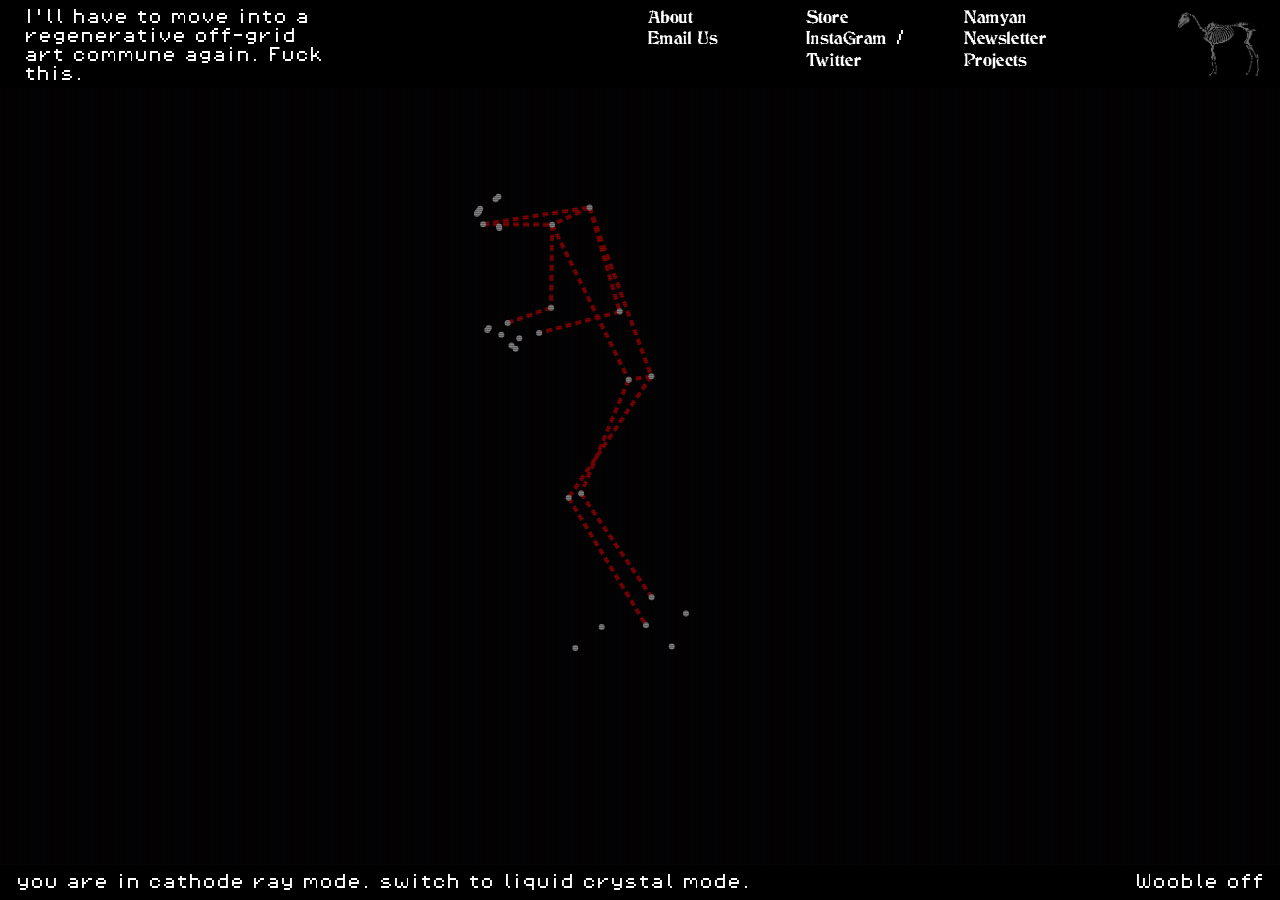
==== commit 95b9dbda: "remove Support Us from mobile menu" ====
--- a/index.html
+++ b/index.html
@@ -91,7 +91,6 @@
   <h2><a id="link-projects" href="projects.html">Projects</a></h2>
   <h2><a id="link-about" href="about.html">About</a></h2>
   <h2><a id="link-store" href="store.html">Store</a></h2>
-  <h2><a id="link-support" href="donate.html">Support Us</a></h2>
   <h2><a id="link-newsletter" href="newsletter.html" target="_blank">Namyan Newsletter</a></h2>
   <h2><a id="" href="mailto:namyan@gmail.com">Email</a></h2>
   <h2><a id="" href="https://instagram.com/namyan.co" target="_blank">InstaGram</a></h2>
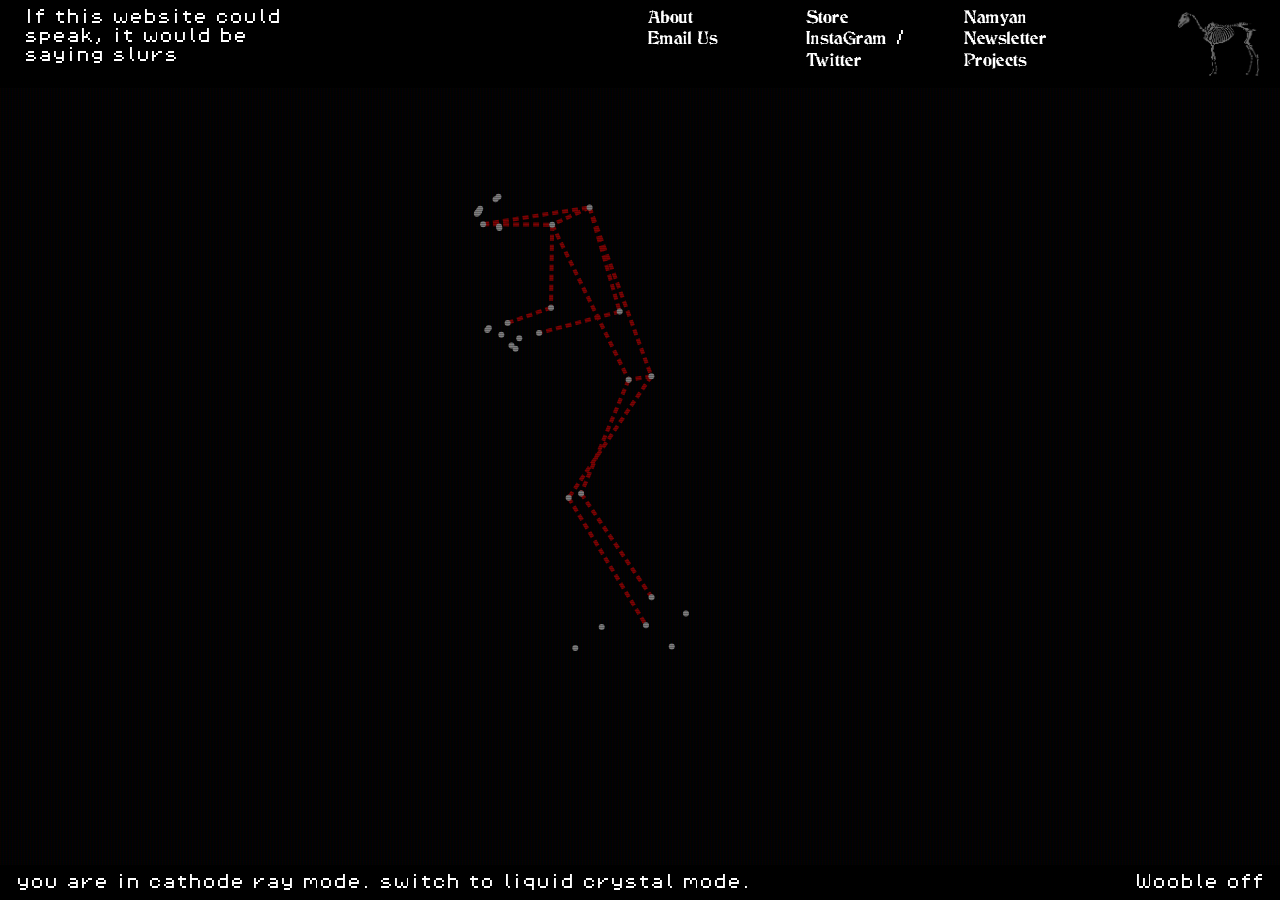
==== commit e8b22473: "deer chase speed fix, mobile menu improvements, close cross, hamburger revert" ====
--- a/index.html
+++ b/index.html
@@ -87,7 +87,6 @@
 <div class="mobile-menu-content">
   <div class="menu-close">✕</div>
   <div class="menu-poetry"></div>
-  <h2><a id="link-participate" href="participate.html">Participate</a></h2>
   <h2><a id="link-projects" href="projects.html">Projects</a></h2>
   <h2><a id="link-about" href="about.html">About</a></h2>
   <h2><a id="link-store" href="store.html">Store</a></h2>
--- a/styles.css
+++ b/styles.css
@@ -773,6 +773,7 @@
   width: 100%;
   height: 250px;
   object-fit: cover;
+  object-position: 50% 80%;
 }
 
 .grid-1-img img {
@@ -1223,10 +1224,13 @@
   .mobile-menu {
     display: inline-block;
     cursor: pointer;
-    font-size: 24px;
-    padding: 8px 12px;
+    font-size: 11px;
+    padding: 4px 10px;
     line-height: 1;
     vertical-align: middle;
+    letter-spacing: 1px;
+    border: 1px solid var(--text-color);
+    text-transform: lowercase;
   }
 
   .mobile-menu-content-show {
@@ -1247,14 +1251,16 @@
     position: absolute;
     top: var(--body-margin);
     right: var(--body-margin);
-    font-size: 28px;
+    font-size: 20px;
     cursor: pointer;
     z-index: 1;
     line-height: 1;
+    padding: 4px 8px;
+    font-family: var(--main-special-font);
   }
 
   .menu-poetry {
-    font-size: var(--small-text);
+    font-size: 18px;
     line-height: 1.6;
     padding: 2vh 5vw 4vh;
     text-align: center;
@@ -1266,15 +1272,16 @@
     font-weight: lighter;
     width: 100%;
     margin: 0;
+    font-size: 14px;
   }
 
   .mobile-menu-content a {
     display: block;
     color: var(--text-color);
     text-decoration: none;
-    padding: 16px 0;
-    font-size: var(--medium-text);
-    line-height: 1.5;
+    padding: 8px 0;
+    font-size: 14px;
+    line-height: 1.2;
     width: 100%;
     text-align: center;
   }
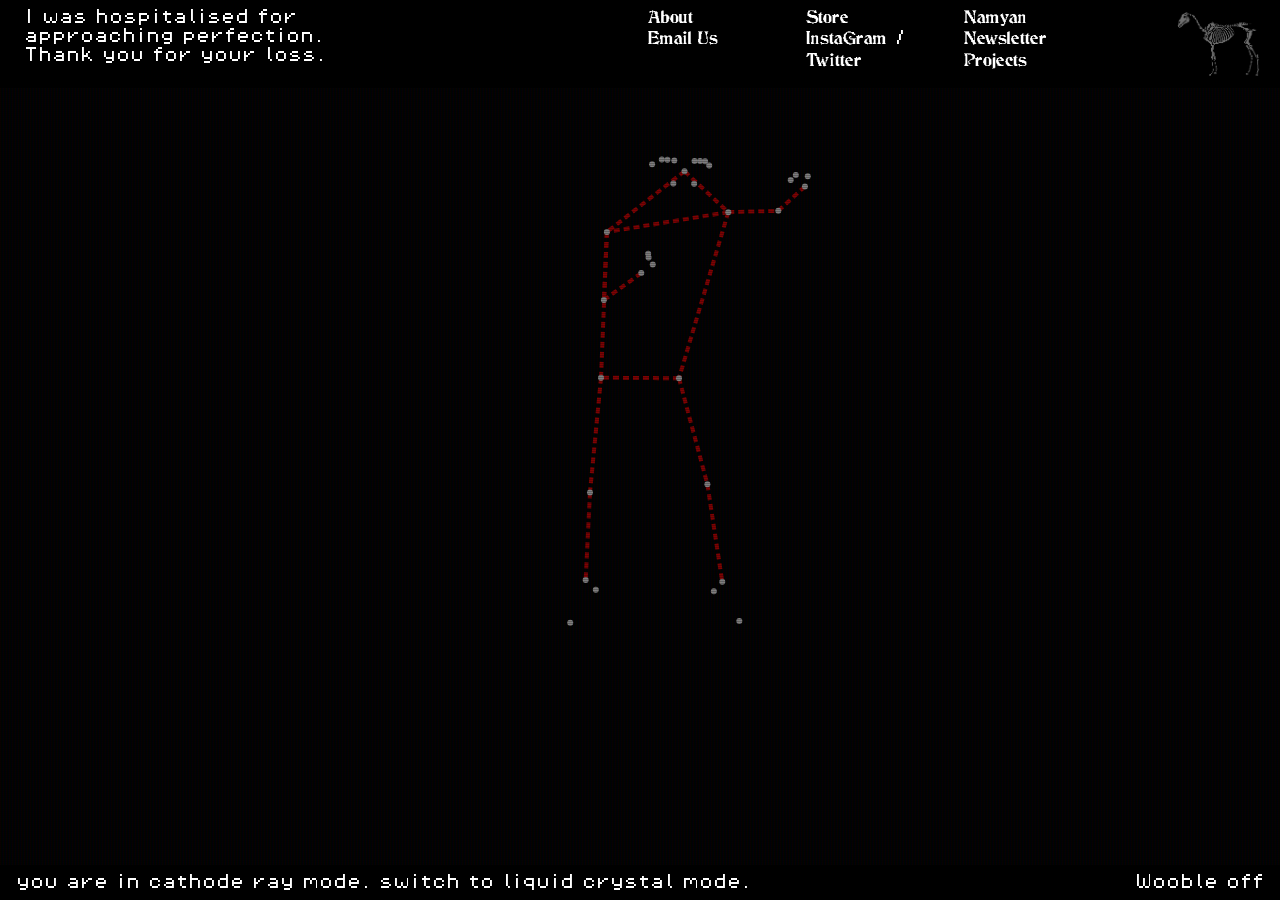
==== commit b592d907: "swap twitter url, point newsletter to substack" ====
--- a/index.html
+++ b/index.html
@@ -57,7 +57,7 @@
     <div class="grid-4">
       <ul class="nav">
        <li><a id="link-about" href="about.html">About</a></li>
-       <li><a id="" href="mailto:namyan@namyan.org">Email Us</a></li>
+       <li><a id="" href="mailto:namyan.co@gmail.com">Email Us</a></li>
         <!-- <li><a id="link-projects" href="projects.html">Projects</a></li> -->
       </ul>
     </div>
@@ -65,13 +65,13 @@
       <ul class="nav">
                <li><a id="link-support" href="store.html">Store</a></li>
                 <li><a id="" href="https://instagram.com/namyan.co" target="_blank">InstaGram</a> / 
-            <a href="https://twitter.com/namyan" target="_blank">Twitter</a>
+            <a href="https://x.com/Namyanco" target="_blank">Twitter</a>
         <!-- <li><a id="link-support" href="store.html">Store</a></li> -->
       </ul>
     </div>
     <div class="grid-4">
       <ul class="nav">
-        <li><a id="link-newsletter" href="newsletter.html" target="_blank">Namyan Newsletter</a></li>
+        <li><a id="link-newsletter" href="https://namyan.substack.com" target="_blank">Namyan Newsletter</a></li>
         <li><a id="link-projects" href="projects.html">Projects</a></li>
         </li>
       </ul>
@@ -90,10 +90,10 @@
   <h2><a id="link-projects" href="projects.html">Projects</a></h2>
   <h2><a id="link-about" href="about.html">About</a></h2>
   <h2><a id="link-store" href="store.html">Store</a></h2>
-  <h2><a id="link-newsletter" href="newsletter.html" target="_blank">Namyan Newsletter</a></h2>
-  <h2><a id="" href="mailto:namyan@gmail.com">Email</a></h2>
+  <h2><a id="link-newsletter" href="https://namyan.substack.com" target="_blank">Namyan Newsletter</a></h2>
+  <h2><a id="" href="mailto:namyan.co@gmail.com">Email</a></h2>
   <h2><a id="" href="https://instagram.com/namyan.co" target="_blank">InstaGram</a></h2>
-  <h2><a href="https://twitter.com/namyan" target="_blank">Twitter</a></h2>
+  <h2><a href="https://x.com/Namyanco" target="_blank">Twitter</a></h2>
 </div>
 
   
--- a/styles.css
+++ b/styles.css
@@ -61,6 +61,10 @@
 @font-face {
   font-family: 'Screenfont';
   src: url('fonts/PixelOperatorMono-Bold.ttf') format('truetype');
+}
+@font-face {
+  font-family: 'Jenson';
+  src: url('fonts/1470Jenson.TTF') format('truetype');
 }
 
 .alpha.featured .title,
@@ -1222,15 +1226,21 @@
   }
 
   .mobile-menu {
-    display: inline-block;
+    display: flex;
+    align-items: center;
+    justify-content: center;
     cursor: pointer;
     font-size: 11px;
     padding: 4px 10px;
     line-height: 1;
-    vertical-align: middle;
     letter-spacing: 1px;
     border: 1px solid var(--text-color);
     text-transform: lowercase;
+  }
+  .def-div {
+    display: flex;
+    align-items: center;
+    justify-content: center;
   }
 
   .mobile-menu-content-show {
@@ -1242,8 +1252,9 @@
     z-index: 999999999999;
     background: var(--background);
     flex-direction: column;
-    justify-content: center;
+    justify-content: flex-start;
     align-items: center;
+    padding-top: 15vh;
     overflow-y: auto;
   }
 
@@ -1262,10 +1273,11 @@
   .menu-poetry {
     font-size: 18px;
     line-height: 1.6;
-    padding: 2vh 5vw 4vh;
+    padding: 0 5vw 2vh;
     text-align: center;
     opacity: 0.8;
     max-width: 80%;
+    font-family: 'Jenson', var(--main-special-font);
   }
 
   .mobile-menu-content h2 {
--- a/crt.css
+++ b/crt.css
@@ -294,4 +294,8 @@
       animation: textShadow 10s infinite;
     }
 
+}
+
+#deertalk-frames .deertalk-frame {
+  filter: invert(0.87) !important;
 }
